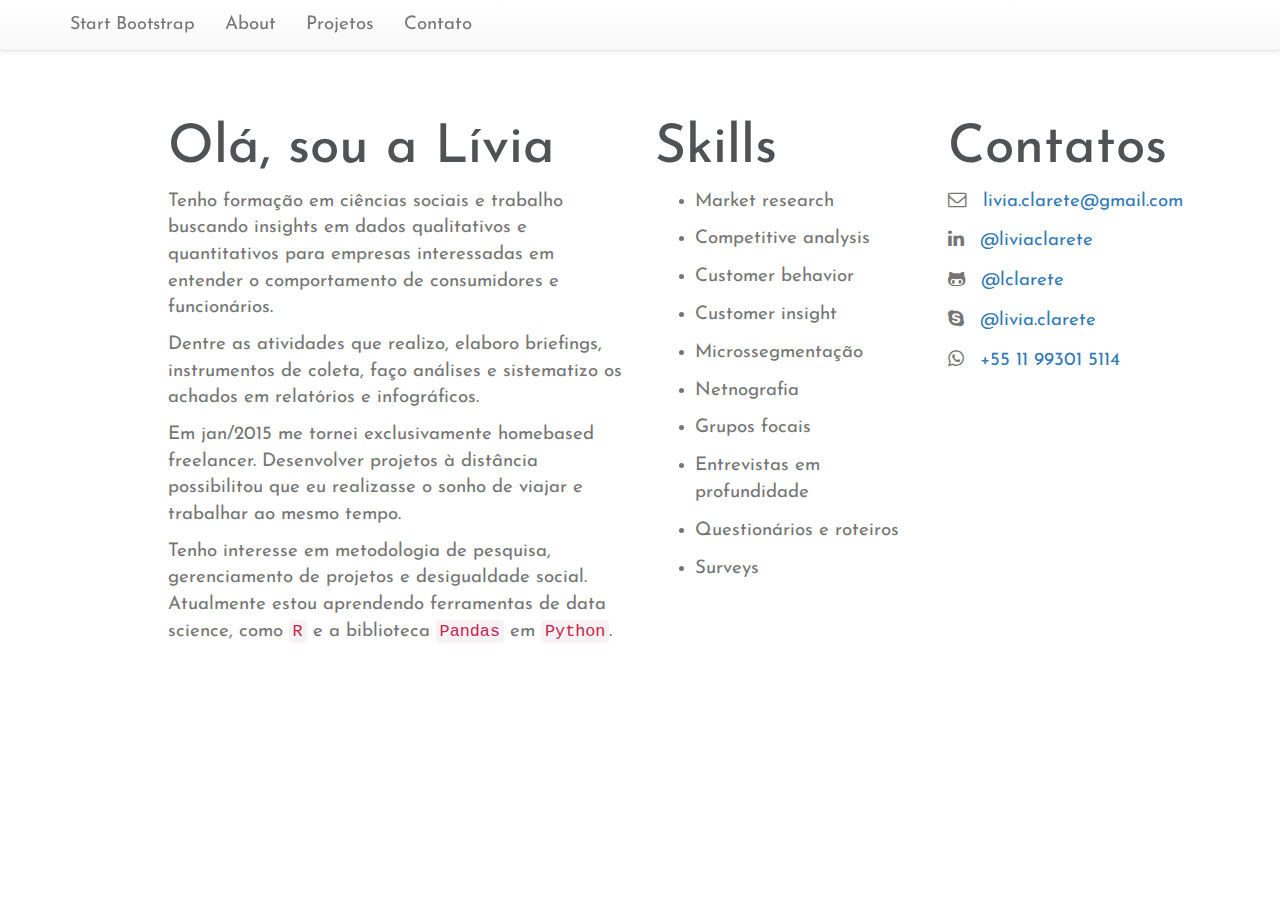
==== index.html @ 3e37d669 "Meu primeiro site- part 1" ====
<!DOCTYPE html>
<html lang="en">
  <head>
    <meta charset="utf-8">
    <meta http-equiv="X-UA-Compatible" content="IE=edge">
    <meta name="viewport" content="width=device-width, initial-scale=1">
    <!-- The above 3 meta tags *must* come first in the head; any other head content must come *after* these tags -->
    <meta name="description" content="">
    <meta name="author" content="">

    <!-- Stylesheets -->
    <link rel="stylesheet" href="css/bootstrap.min.css">
    <link rel="stylesheet" href="css/ie10-viewport-bug-workaround.css">
    <link rel="stylesheet" href="css/bootstrap-theme.min.css">
    <link rel="stylesheet" href="css/livia.css">

    <!-- Fonts -->
    <link href="https://fonts.googleapis.com/css?family=Josefin+Sans" rel="stylesheet">

    <link href="https://maxcdn.bootstrapcdn.com/font-awesome/4.6.3/css/font-awesome.min.css"
          rel="stylesheet" type="text/css">
    <title>Livia Clarete</title>
  </head>
  <body id="page-top" data-spy="scroll" data-target=".navbar-fixed-top">
      <!-- Navigation -->
      <nav class="navbar navbar-default navbar-fixed-top" role="navigation">
          <div class="container">
              <div class="navbar-header page-scroll">
                  <button type="button" class="navbar-toggle" data-toggle="collapse" data-target=".navbar-ex1-collapse">
                      <span class="sr-only">Toggle navigation</span>
                      <span class="icon-bar"></span>
                      <span class="icon-bar"></span>
                      <span class="icon-bar"></span>
                  </button>
                  <a class="navbar-brand page-scroll" href="#page-top">Start Bootstrap</a>
              </div>
              <div class="collapse navbar-collapse navbar-ex1-collapse">
                  <ul class="nav navbar-nav">
                      <li class="hidden"><a class="page-scroll" href="#page-top"></a></li>
                      <li><a class="page-scroll" href="index.html">About</a></li>
                      <li><a class="page-scroll" href="projetos.html">Projetos</a></li>
                      <li><a class="page-scroll" href="contato.html">Contato</a></li>
                  </ul>
              </div><!-- /.navbar-collapse -->
          </div><!-- /.container -->
      </nav>
        <section class="info table">
          <h1 class="sr-only">About</h1>
          <div class="cell">
            <div class="container" id="page-contaner">
              <div class="row">
                <article class="col-sm-5 col-sm-offset-1">
                  <h2>Olá, sou a Lívia</h2>
                  <p>Tenho formação em ciências sociais e trabalho buscando insights em
                  dados qualitativos e quantitativos para empresas interessadas em entender o
                  comportamento de consumidores e funcionários.</a></p>
                  <p>Dentre as atividades que realizo, elaboro briefings, instrumentos de coleta,
                  faço análises e sistematizo os achados em relatórios e infográficos.</a></p>
                  <p>Em jan/2015 me tornei exclusivamente homebased freelancer. Desenvolver projetos
                  à distância possibilitou que eu realizasse o sonho de viajar e trabalhar ao mesmo tempo.</a></p>
                  <p>Tenho interesse em metodologia de pesquisa, gerenciamento de projetos e
                  desigualdade social. Atualmente estou aprendendo ferramentas de data science,
                  como <code>R</code> e a biblioteca <code>Pandas</code> em <code>Python</code>.</a></p>
                </article>
                <article class="col-sm-3 hidden-xs">
                  <div class="spaced-menu">
                    <h2>Skills</h2>
                    <ul>
                      <li>Market research</li>
                      <li>Competitive analysis</li>
                      <li>Customer behavior</li>
                      <li>Customer insight</li>
                      <li>Microssegmentação</li>
                      <li>Netnografia</li>
                      <li>Grupos focais</li>
                      <li>Entrevistas em profundidade</li>
                      <li>Questionários e roteiros</li>
                      <li>Surveys</li>
                    </ul>
                  </div>
                </article>
                <article class="col-sm-3">
                  <div class="spaced-menu bulletless">
                    <h2>Contatos</h2>
                    <li><span class="fa fa-envelope-o"></span>
                      <a href="mailto:livia.clarete@gmail.com">livia.clarete@gmail.com</a></li>
                    <li><span class="fa fa-linkedin"></span>
                      <a target="_blank" href="https://www.linkedin.com/in/liviaclarete">@liviaclarete</a></li>
                    <li><span class="fa fa-github-alt"></span>
                      <a target="_blank" href="https://github.com/lclarete">@lclarete</a></li>
                    <li><span class="fa fa-skype"></span>
                      <a href="skype:livia.clarete?call">@livia.clarete</a></li>
                    <li><span class="fa fa-whatsapp"></span>
                      <a >+55 11 99301 5114</a></li>
                  </div>

                </article>
          </div><!-- /row -->
        </div><!-- /container -->
      </div><!-- /cell -->
    </section>

    <!-- Javascript libraries -->
    <script scr="js/ie-emulation-modes-warning.js"></script>
    <script scr="js/wzm5jkn.js"></script>
    <script scr="js/bootstrap.min.js"></script>
    <script scr="js/holder.min.js"></script>
    <script scr="js/jquery.easing.min.js"></script>
    <script scr="js/jquery.js"></script>
    <script scr="js/scrolling-nav.js"></script>

  </body>

</html>
---- css/ie10-viewport-bug-workaround.css ----
/*!
 * IE10 viewport hack for Surface/desktop Windows 8 bug
 * Copyright 2014-2015 Twitter, Inc.
 * Licensed under MIT (https://github.com/twbs/bootstrap/blob/master/LICENSE)
 */

/*
 * See the Getting Started docs for more information:
 * http://getbootstrap.com/getting-started/#support-ie10-width
 */
@-ms-viewport     { width: device-width; }
@-o-viewport      { width: device-width; }
@viewport         { width: device-width; }
---- css/livia.css ----
/* tag bady */
body{
  font-family: 'Josefin Sans', sans-serif;
  font-size: 14pt;
  color: #757575
}

h2{
  font-size: 40pt;
  color: #4f5355
}
/* .class */
.info{

}

.spaced-menu li{
    padding-bottom: 5%;
}

.bulletless li{
  list-style: none;
}

.bulletless span{
  padding-right: 10px
}

/* #id */
#page-contaner {
  margin-top: 100px;
}
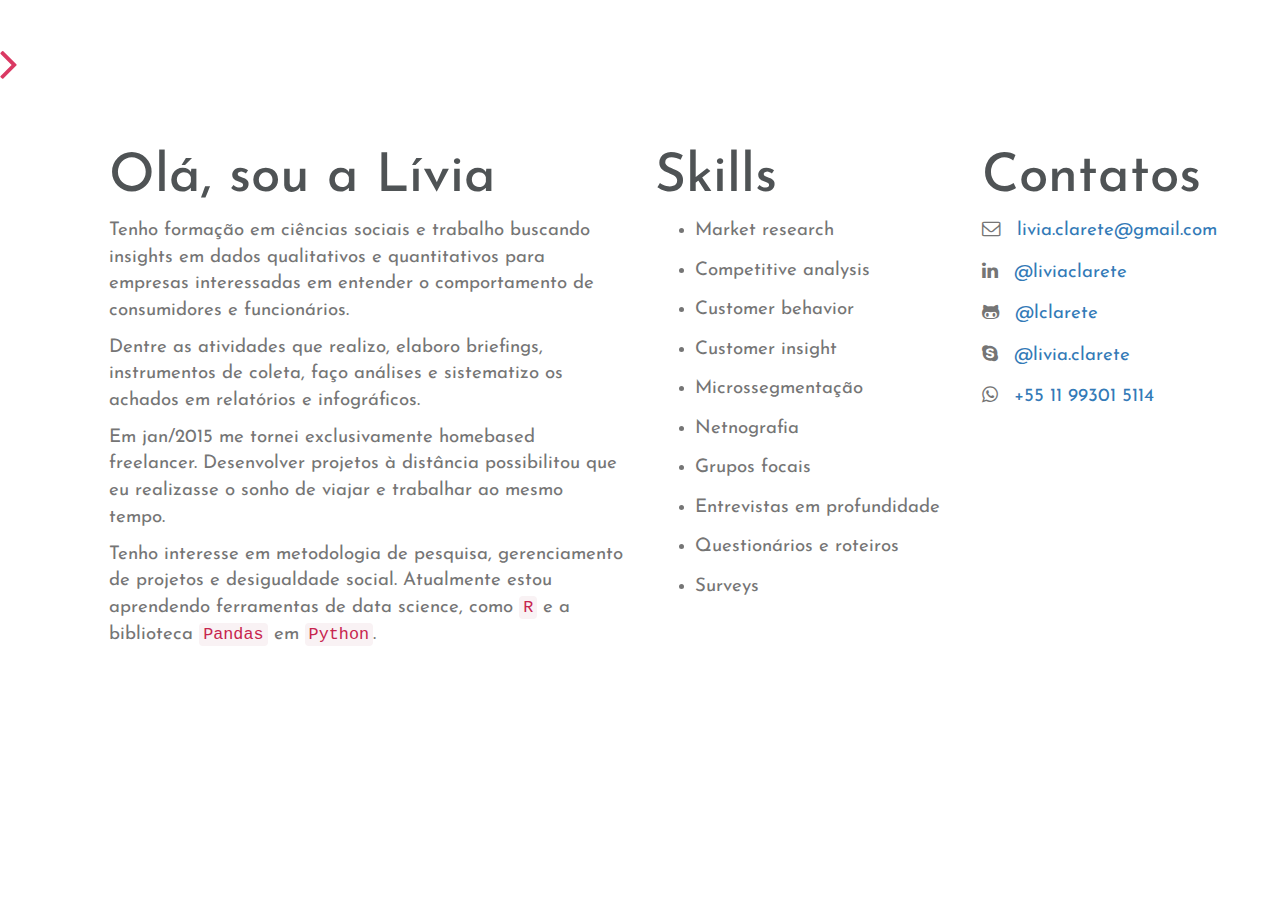
==== commit 9d3ac67a: "Transforming a multiple-pages menu to a nav-scrolling model" ====
--- a/index.html
+++ b/index.html
@@ -1,114 +1,128 @@
 <!DOCTYPE html>
 <html lang="en">
+
   <head>
-    <meta charset="utf-8">
-    <meta http-equiv="X-UA-Compatible" content="IE=edge">
-    <meta name="viewport" content="width=device-width, initial-scale=1">
-    <!-- The above 3 meta tags *must* come first in the head; any other head content must come *after* these tags -->
-    <meta name="description" content="">
-    <meta name="author" content="">
 
-    <!-- Stylesheets -->
-    <link rel="stylesheet" href="css/bootstrap.min.css">
-    <link rel="stylesheet" href="css/ie10-viewport-bug-workaround.css">
-    <link rel="stylesheet" href="css/bootstrap-theme.min.css">
-    <link rel="stylesheet" href="css/livia.css">
+      <meta charset="utf-8">
+      <meta http-equiv="X-UA-Compatible" content="IE=edge">
+      <meta name="viewport" content="width=device-width, initial-scale=1">
+      <meta name="description" content="">
+      <meta name="author" content="">
 
-    <!-- Fonts -->
-    <link href="https://fonts.googleapis.com/css?family=Josefin+Sans" rel="stylesheet">
+      <title>Livia Clarete</title>
 
-    <link href="https://maxcdn.bootstrapcdn.com/font-awesome/4.6.3/css/font-awesome.min.css"
-          rel="stylesheet" type="text/css">
-    <title>Livia Clarete</title>
+      <!-- Bootstrap Core CSS -->
+      <link href="css/bootstrap.min.css" rel="stylesheet">
+
+      <!-- Custom CSS -->
+      <link rel="stylesheet" href="css/livia.css">
+
+      <!-- HTML5 Shim and Respond.js IE8 support of HTML5 elements and media queries -->
+      <!-- WARNING: Respond.js doesn't work if you view the page via file:// -->
+      <!--[if lt IE 9]>
+          <script src="https://oss.maxcdn.com/libs/html5shiv/3.7.0/html5shiv.js"></script>
+          <script src="https://oss.maxcdn.com/libs/respond.js/1.4.2/respond.min.js"></script>
+      <![endif]-->
+
+      <!-- Fonts -->
+      <link href="https://fonts.googleapis.com/css?family=Josefin+Sans" rel="stylesheet">
+
+      <link href="https://maxcdn.bootstrapcdn.com/font-awesome/4.6.3/css/font-awesome.min.css"
+            rel="stylesheet" type="text/css">
   </head>
-  <body id="page-top" data-spy="scroll" data-target=".navbar-fixed-top">
+  <!-- The #page-top ID is part of the scrolling feature - the data-spy and data-target are part of the built-in Bootstrap scrollspy function -->
+  <body> <!-- id="page-top" data-spy="scroll" data-target=".navbar-fixed-top">
       <!-- Navigation -->
-      <nav class="navbar navbar-default navbar-fixed-top" role="navigation">
+<!--      <nav class="navbar-fixed-top navbar-btn">
           <div class="container">
-              <div class="navbar-header page-scroll">
-                  <button type="button" class="navbar-toggle" data-toggle="collapse" data-target=".navbar-ex1-collapse">
-                      <span class="sr-only">Toggle navigation</span>
-                      <span class="icon-bar"></span>
-                      <span class="icon-bar"></span>
-                      <span class="icon-bar"></span>
-                  </button>
-                  <a class="navbar-brand page-scroll" href="#page-top">Start Bootstrap</a>
+              <div class="navbar-header page-scroll dropdown">
+                <a class="navbar-brand page-scroll dropbtn" href="#page-top" class=internal><h4>About</h4></a>
               </div>
-              <div class="collapse navbar-collapse navbar-ex1-collapse">
-                  <ul class="nav navbar-nav">
-                      <li class="hidden"><a class="page-scroll" href="#page-top"></a></li>
-                      <li><a class="page-scroll" href="index.html">About</a></li>
-                      <li><a class="page-scroll" href="projetos.html">Projetos</a></li>
-                      <li><a class="page-scroll" href="contato.html">Contato</a></li>
-                  </ul>
-              </div><!-- /.navbar-collapse -->
-          </div><!-- /.container -->
+              <div class="navbar-header page-scroll dropdown">
+                <a class="navbar-brand page-scroll dropbtn" href="#projetos" class=internal><h4>Projetos</h4></a>
+              </div>
+          </div>
       </nav>
-        <section class="info table">
-          <h1 class="sr-only">About</h1>
-          <div class="cell">
-            <div class="container" id="page-contaner">
-              <div class="row">
-                <article class="col-sm-5 col-sm-offset-1">
-                  <h2>Olá, sou a Lívia</h2>
-                  <p>Tenho formação em ciências sociais e trabalho buscando insights em
-                  dados qualitativos e quantitativos para empresas interessadas em entender o
-                  comportamento de consumidores e funcionários.</a></p>
-                  <p>Dentre as atividades que realizo, elaboro briefings, instrumentos de coleta,
-                  faço análises e sistematizo os achados em relatórios e infográficos.</a></p>
-                  <p>Em jan/2015 me tornei exclusivamente homebased freelancer. Desenvolver projetos
-                  à distância possibilitou que eu realizasse o sonho de viajar e trabalhar ao mesmo tempo.</a></p>
-                  <p>Tenho interesse em metodologia de pesquisa, gerenciamento de projetos e
-                  desigualdade social. Atualmente estou aprendendo ferramentas de data science,
-                  como <code>R</code> e a biblioteca <code>Pandas</code> em <code>Python</code>.</a></p>
-                </article>
-                <article class="col-sm-3 hidden-xs">
-                  <div class="spaced-menu">
-                    <h2>Skills</h2>
-                    <ul>
-                      <li>Market research</li>
-                      <li>Competitive analysis</li>
-                      <li>Customer behavior</li>
-                      <li>Customer insight</li>
-                      <li>Microssegmentação</li>
-                      <li>Netnografia</li>
-                      <li>Grupos focais</li>
-                      <li>Entrevistas em profundidade</li>
-                      <li>Questionários e roteiros</li>
-                      <li>Surveys</li>
-                    </ul>
-                  </div>
-                </article>
-                <article class="col-sm-3">
-                  <div class="spaced-menu bulletless">
-                    <h2>Contatos</h2>
-                    <li><span class="fa fa-envelope-o"></span>
-                      <a href="mailto:livia.clarete@gmail.com">livia.clarete@gmail.com</a></li>
-                    <li><span class="fa fa-linkedin"></span>
-                      <a target="_blank" href="https://www.linkedin.com/in/liviaclarete">@liviaclarete</a></li>
-                    <li><span class="fa fa-github-alt"></span>
-                      <a target="_blank" href="https://github.com/lclarete">@lclarete</a></li>
-                    <li><span class="fa fa-skype"></span>
-                      <a href="skype:livia.clarete?call">@livia.clarete</a></li>
-                    <li><span class="fa fa-whatsapp"></span>
-                      <a >+55 11 99301 5114</a></li>
-                  </div>
+-->
 
-                </article>
-          </div><!-- /row -->
-        </div><!-- /container -->
-      </div><!-- /cell -->
-    </section>
+      <!-- Intro Section -->
 
-    <!-- Javascript libraries -->
-    <script scr="js/ie-emulation-modes-warning.js"></script>
-    <script scr="js/wzm5jkn.js"></script>
-    <script scr="js/bootstrap.min.js"></script>
-    <script scr="js/holder.min.js"></script>
-    <script scr="js/jquery.easing.min.js"></script>
-    <script scr="js/jquery.js"></script>
-    <script scr="js/scrolling-nav.js"></script>
+
+      <section>
+        <div class="section-left hiden-xs">
+          <i class="fa fa-angle-right" style="font-size:50px; color:#DA3963"></i></a>
+        </div>
+
+        <div class="row section-left"><!-- full scream -->
+          <article class="col-sm-5 col-sm-offset-1">
+            <h2>Olá, sou a Lívia</h2>
+            <p>Tenho formação em ciências sociais e trabalho buscando insights em
+            dados qualitativos e quantitativos para empresas interessadas em entender o
+            comportamento de consumidores e funcionários.</a></p>
+            <p>Dentre as atividades que realizo, elaboro briefings, instrumentos de coleta,
+            faço análises e sistematizo os achados em relatórios e infográficos.</a></p>
+            <p>Em jan/2015 me tornei exclusivamente homebased freelancer. Desenvolver projetos
+            à distância possibilitou que eu realizasse o sonho de viajar e trabalhar ao mesmo tempo.</a></p>
+            <p>Tenho interesse em metodologia de pesquisa, gerenciamento de projetos e
+            desigualdade social. Atualmente estou aprendendo ferramentas de data science,
+            como <code>R</code> e a biblioteca <code>Pandas</code> em <code>Python</code>.</a></p>
+          </article>
+          <article class="col-sm-3 hidden-xs">
+            <div class="spaced-menu">
+              <h2>Skills</h2>
+              <ul>
+                <li>Market research</li>
+                <li>Competitive analysis</li>
+                <li>Customer behavior</li>
+                <li>Customer insight</li>
+                <li>Microssegmentação</li>
+                <li>Netnografia</li>
+                <li>Grupos focais</li>
+                <li>Entrevistas em profundidade</li>
+                <li>Questionários e roteiros</li>
+                <li>Surveys</li>
+              </ul>
+            </div>
+          </article>
+          <article class="col-sm-3 hidden-xs">
+            <div class="spaced-menu bulletless">
+              <h2>Contatos</h2>
+              <li><span class="fa fa-envelope-o"></span>
+                <a href="mailto:livia.clarete@gmail.com">livia.clarete@gmail.com</a></li>
+              <li><span class="fa fa-linkedin"></span>
+                <a target="_blank" href="https://www.linkedin.com/in/liviaclarete">@liviaclarete</a></li>
+              <li><span class="fa fa-github-alt"></span>
+                <a target="_blank" href="https://github.com/lclarete">@lclarete</a></li>
+              <li><span class="fa fa-skype"></span>
+                <a href="skype:livia.clarete?call">@livia.clarete</a></li>
+              <li><span class="fa fa-whatsapp"></span>
+                <a >+55 11 99301 5114</a></li>
+            </div>
+          </article>
+
+          <article class="col-sm-3 hidden-lg">
+            <div class="bulletless">
+              <li><span class="fa fa-envelope-o"></span>
+                <a href="mailto:livia.clarete@gmail.com">livia.clarete@gmail.com</a></li>
+              <li><span class="fa fa-linkedin"></span>
+                <a target="_blank" href="https://www.linkedin.com/in/liviaclarete">@liviaclarete</a></li>
+              <li><span class="fa fa-whatsapp"></span>
+                <a >+55 11 99301 5114</a></li>
+            </div>
+          </article>
+
+        </div><!-- /row -->
+
+      </section>
+      <!-- jQuery -->
+      <script src="js/jquery.js"></script>
+
+      <!-- Bootstrap Core JavaScript -->
+      <script src="js/bootstrap.min.js"></script>
+
+      <!-- Scrolling Nav JavaScript -->
+      <script src="js/jquery.easing.min.js"></script>
+      <script src="js/scrolling-nav.js"></script>
 
   </body>
-
 </html>
--- a/css/livia.css
+++ b/css/livia.css
@@ -9,9 +9,26 @@
   font-size: 40pt;
   color: #4f5355
 }
+
+h1{
+  font-size: 38pt;
+  color: #4f5355
+}
+
+
 /* .class */
-.info{
 
+/* Altera cor botoes menu - vermelho - #f44336
+
+Seletor css
+. (class)
+# (id)
+
+Seletor css + tag */
+
+.section-left{
+  text-align: left;
+  padding-top: 3%
 }
 
 .spaced-menu li{
@@ -26,7 +43,91 @@
   padding-right: 10px
 }
 
+
+#mobile{
+  text-align: left;
+  font-size: 18px;
+}
+
+#menu-mobile{
+  padding-right: 10px
+  text-align: left;
+  font-size: 15px;
+  padding-bottom: 5%;
+  margin-top: 200px;
+}
 /* #id */
 #page-contaner {
-  margin-top: 100px;
+  margin-top: 140px;
 }
+
+
+/*!
+ * Start Bootstrap - Scrolling Nav (http://startbootstrap.com/)
+ * Copyright 2013-2016 Start Bootstrap
+ * Licensed under MIT (https://github.com/BlackrockDigital/startbootstrap/blob/gh-pages/LICENSE)
+ */
+
+body {
+    width: 100%;
+    height: 100%;
+}
+
+html {
+    width: 100%;
+    height: 100%;
+}
+
+@media(min-width:767px) {
+    .navbar {
+        padding: 20px 0;
+        -webkit-transition: background .5s ease-in-out,padding .5s ease-in-out;
+        -moz-transition: background .5s ease-in-out,padding .5s ease-in-out;
+        transition: background .5s ease-in-out,padding .5s ease-in-out;
+    }
+
+    .top-nav-collapse {
+        padding: 0;
+    }
+}
+
+.navbar-header {
+    float: left;
+}
+
+/* Demo Sections - You can use these as guides or delete them - the scroller will work with any sort of height, fixed, undefined, or percentage based.
+The padding is very important to make sure the scrollspy picks up the right area when scrolled to. Adjust the margin and padding of sections and children
+of those sections to manage the look and feel of the site. */
+
+.intro-section {
+    height: 100%;
+    padding-top: 80px;
+    text-align: center;
+    background: #fff;
+}
+
+.projetos-section {
+    height: 100%;
+    padding-top: 80px;
+    text-align: center;
+    background: #fff;
+}
+
+
+/* Altera cor botoes menu - vermelho - #f44336*/
+
+.dropbtn {
+    background-color: white;
+    color: gray;
+    padding: 16px 25px;
+    font-size: 16px;
+    border: none;
+    cursor: pointer;
+    text-align: center;
+    text-decoration: none;
+    display: inline-block;
+}
+.dropdown:hover .dropbtn {
+    background-color: #DA3963;
+    color: white;
+}
